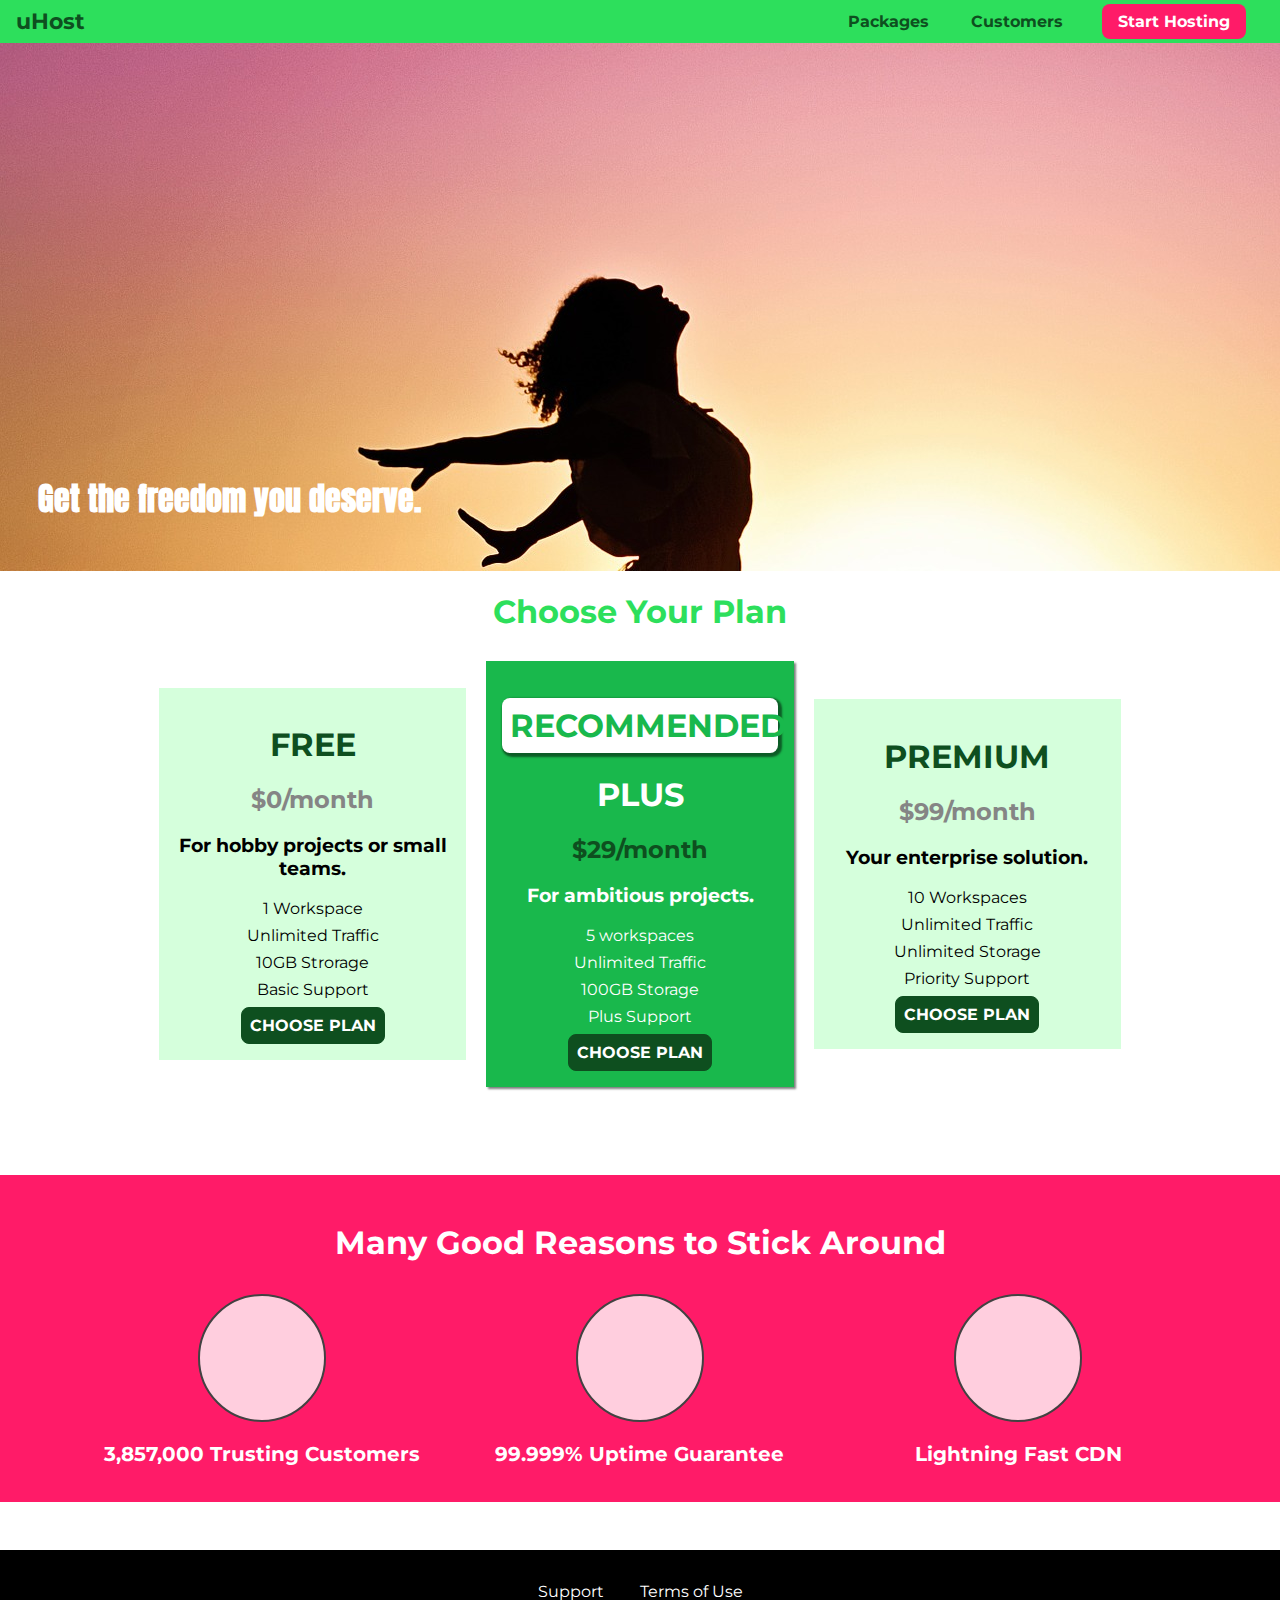
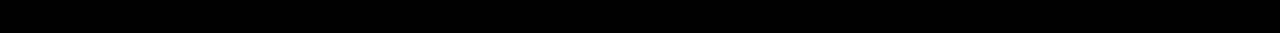
==== index.html @ 12576db8 "init commit" ====
<!DOCTYPE html>
<html lang="en">

<head>
  <meta charset="utf-8" />
  <meta http-equiv="X-UA-Compatible" contect="ie=edge" />
  <title>uHost</title>
  <link rel="shartcut icon" href="favicon.png" />
  <link href="https://fonts.googleapis.com/css?family=Anton" rel="stylesheet" />
  <link href="https://fonts.googleapis.com/css?family=Montserrat:400,700" rel="stylesheet" />
  <link rel="stylesheet" href="shared.css">
  <link rel="stylesheet" href="main.css" />
</head>

<body>
  <header class="main-header">
    <div>
      <a href="index.html" class="main-header__brand">uHost</a>
    </div>
    <nav class="main-nav">
      <ul class="main-nav__items">
        <li class="main-nav__item">
          <a href="packages/index.html">Packages</a>
        </li>
        <li class="main-nav__item">
          <a href="customers/index.html">Customers</a>
        </li>
        <li class="main-nav__item main-nav__item--cta">
          <a href="start-hosting/index.html">Start Hosting</a>
        </li>
      </ul>
    </nav>
  </header>
  <main>
    <section id="product-overview">
      <h1>Get the freedom you deserve.</h1>
    </section>
    <section id="plans">
      <h1 class="section-title">Choose Your Plan</h1>
      <div class="plan__list">
        <article class="plan">
          <h1 class="plan__title">FREE</h1>
          <h2 class="plan__price">$0/month</h2>
          <h3>For hobby projects or small teams.</h3>
          <ul class="plan__features">
            <li class="plan__feature">1 Workspace</li>
            <li class="plan__feature">Unlimited Traffic</li>
            <li class="plan__feature">10GB Strorage</li>
            <li class="plan__feature">Basic Support</li>
          </ul>
          <div>
            <button class="button">CHOOSE PLAN</button>
          </div>
        </article>
        <article class="plan plan--highlighted">
          <h1 class="plan__annotation">RECOMMENDED</h1>
          <h1 class="plan__title">PLUS</h1>
          <h2 class="plan__price">$29/month</h2>
          <h3>For ambitious projects.</h3>
          <ul class="plan__features">
            <li class="plan__feature">5 workspaces</li>
            <li class="plan__feature">Unlimited Traffic</li>
            <li class="plan__feature">100GB Storage</li>
            <li class="plan__feature">Plus Support</li>
          </ul>
          <div>
            <button class="button">CHOOSE PLAN</button>
          </div>
        </article>
        <article class="plan">
          <h1 class="plan__title">PREMIUM</h1>
          <h2 class="plan__price">$99/month</h2>
          <h3>Your enterprise solution.</h3>
          <ul class="plan__features">
            <li class="plan__feature">10 Workspaces</li>
            <li class="plan__feature">Unlimited Traffic</li>
            <li class="plan__feature">Unlimited Storage</li>
            <li class="plan__feature">Priority Support</li>
          </ul>
          <div>
            <button class="button">CHOOSE PLAN</button>
          </div>
        </article>
      </div>
    </section>
    <section id="key-features">
      <h1 class="section-title">Many Good Reasons to Stick Around</h1>
      <ul class="key-feature__list">
        <li class="key-feature">
          <div class="key-feature__image">

          </div>
          <p class="key-feature__description">3,857,000 Trusting Customers</p>
        </li>
        <li class="key-feature">
          <div class="key-feature__image">

          </div>
          <p class="key-feature__description">99.999% Uptime Guarantee</p>
        </li>
        <li class="key-feature">
          <div class="key-feature__image">

          </div>
          <p class="key-feature__description">Lightning Fast CDN</p>
        </li>
      </ul>
    </section>
  </main>
  <footer class="main-footer">
    <nav>
      <ul class="main-footer__links">
        <li class="main-footer__link"><a href="#">Support</a></li>
        <li class="main-footer__link"><a href="#">Terms of Use</a></li>
      </ul>
    </nav>
  </footer>
</body>
</html>
---- shared.css ----
* {
  box-sizing: border-box;
}

body {
  font-family: "Montserrat", sans-serif;
  margin: 0;
}

.main-header {
  width: 100%;
  position: fixed;
  top: 0;
  left: 0;
  background-color: #2ddf5c;
  padding: 8px 16px;
  z-index: 1;
}

.main-header>div {
  display: inline-block;
  vertical-align: middle;
}

.main-header__brand {
  color: #0e4f1f;
  text-decoration: none;
  font-weight: bold;
  font-size: 22px;
}

.main-nav {
  display: inline-block;
  text-align: right;
  width: calc(100% - 75px);
  vertical-align: middle;
}

.main-nav__items {
  margin: 0;
  padding: 0;
  list-style: none;
}

.main-nav__item {
  display: inline-block;
  margin: 0 16px;
}

.main-nav__item a {
  text-decoration: none;
  color: #0e4f1f;
  font-weight: bold;
  padding: 3px;
}

.main-nav__item a:hover,
.main-nav__item a:active {
  color: white;
  border-bottom: 5px solid white;
}

.main-nav__item--cta a {
  color: white;
  background-color: #ff1b68;
  padding: 8px 16px;
  border-radius: 8px;
}

.main-nav__item--cta a:hover,
.main-nav__item--cta a:active {
  color: #ff1b68;
  background-color: white;
  border: none;
}

.main-footer {
  background-color: #000;
  padding: 32px;
  margin-top: 48px;
}

.main-footer__links {
  list-style: none;
  margin: 0;
  padding: 0;
  text-align: center;
}

.main-footer__link {
  display: inline-block;
  margin: 0 16px;
}

.main-footer__link a {
  color: #fff;
  text-decoration: none;
}

.main-footer__link a:hover,
.main-footer__link a:active {
  color: #ccc;
}

.button {
  background-color: #0e4f1f;
  color: #fff;
  font: inherit;
  border: 1.5px solid #0e4f1f;
  padding: 8px;
  border-radius: 8px;
  font-weight: bold;
  cursor: pointer;
}

.button:hover,
.button:active {
  background-color: #fff;
  color: #0e4f1f;
}

.button:focus {
  outline: none;
}
---- main.css ----
#product-overview {
  background: url("freedom.jpg");
  width: 100%;
  height: 528px;
  padding: 10px;
  margin-top: 43px;
  position: relative;
}

.section-title {
  color: #2ddf5c;
  text-align: center;
}

#product-overview h1 {
  color: white;
  font-family: "Anton", sans-serif;
  position: absolute;
  bottom: 5%;
  left: 3%;
}

.plan__list {
  width: 80%;
  margin: auto;
  text-align: center;
}

.plan {
  background-color: #d5ffdc;
  text-align: center;
  padding: 16px;
  margin: 8px;
  display: inline-block;
  width: 30%;
  vertical-align: middle;
}

.plan--highlighted {
  background-color: #19b84c;
  color: #fff;
  box-shadow: 2px 2px 2px rgba(0, 0, 0, 0.5);
}

.plan__annotation {
  background-color: #fff;
  color: #19b84c;
  padding: 8px;
  box-shadow: 2px 2px 2px 2px rgba(0, 0, 0, 0.5);
  border-radius: 8px;
}

.plan__title {
  color: #0e4f1f
}

.plan__price {
  color: #858585;
}

.plan--highlighted .plan__title {
  color: #fff;
}

.plan--highlighted .plan__price {
  color: #0e4f1f;
}

.plan__features {
  list-style: none;
  margin: 0;
  padding: 0;
}

.plan__feature {
  margin: 8px 0;
}

#key-features {
  background-color: #ff1b68;
  margin-top: 80px;
  padding: 16px;
}

#key-features .section-title {
  color: #fff;
  margin: 32px;
}

.key-feature__list {
  list-style: none;
  margin: 0;
  padding: 0;
  text-align: center;
}

.key-feature {
  display: inline-block;
  width: 30%;
  vertical-align: top;
}

.key-feature__image {
  background-color: #ffcede;
  width: 128px;
  height: 128px;
  border: 2px solid #424242;
  border-radius: 50%;
  margin: auto;
}

.key-feature__description {
  text-align: center;
  font-weight: bold;
  font-size: 20px;
  color: #fff;
}
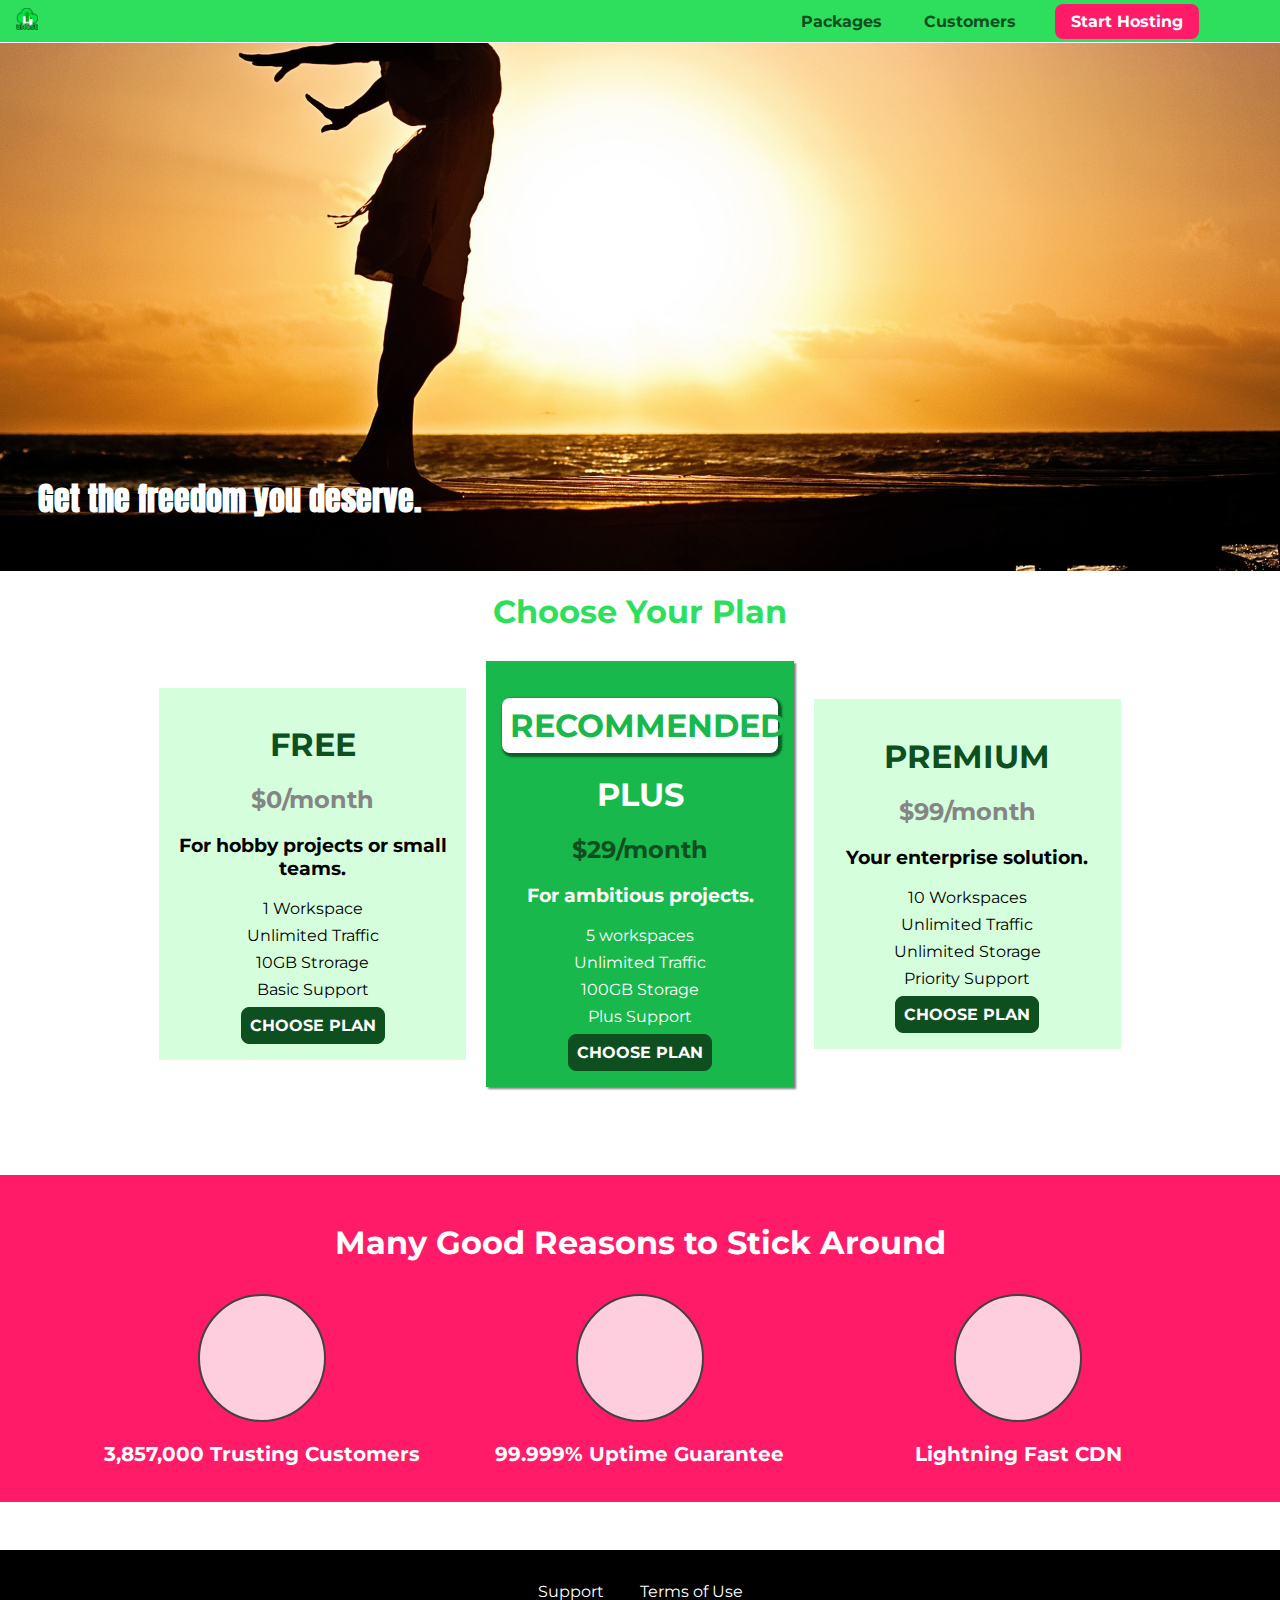
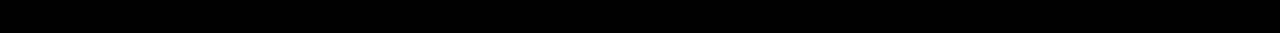
==== commit 55ad1e06: "add logo img" ====
--- a/index.html
+++ b/index.html
@@ -15,7 +15,9 @@
 <body>
   <header class="main-header">
     <div>
-      <a href="index.html" class="main-header__brand">uHost</a>
+      <a href="index.html" class="main-header__brand">
+        <img src="images/uhost-icon.png" alt="uHost - Youre favorite hosting company">
+      </a>
     </div>
     <nav class="main-nav">
       <ul class="main-nav__items">
@@ -116,4 +118,5 @@
     </nav>
   </footer>
 </body>
+
 </html>--- a/shared.css
+++ b/shared.css
@@ -27,6 +27,12 @@
   text-decoration: none;
   font-weight: bold;
   font-size: 22px;
+  height: 22px;
+  display: inline-block;
+}
+
+.main-header__brand img {
+  height: 100%;
 }
 
 .main-nav {
--- a/main.css
+++ b/main.css
@@ -1,5 +1,11 @@
 #product-overview {
-  background: url("freedom.jpg");
+  background: url("images/freedom.jpg") left 10% bottom 20%/cover no-repeat border-box;
+  /* background-image: url("freedom.jpg") ;
+  background-size: cover;
+  background-position: left 10% bottom 20%;
+  background-repeat: no-repeat;
+  background-origin: border-box; */
+  background-clip: border-box;
   width: 100%;
   height: 528px;
   padding: 10px;
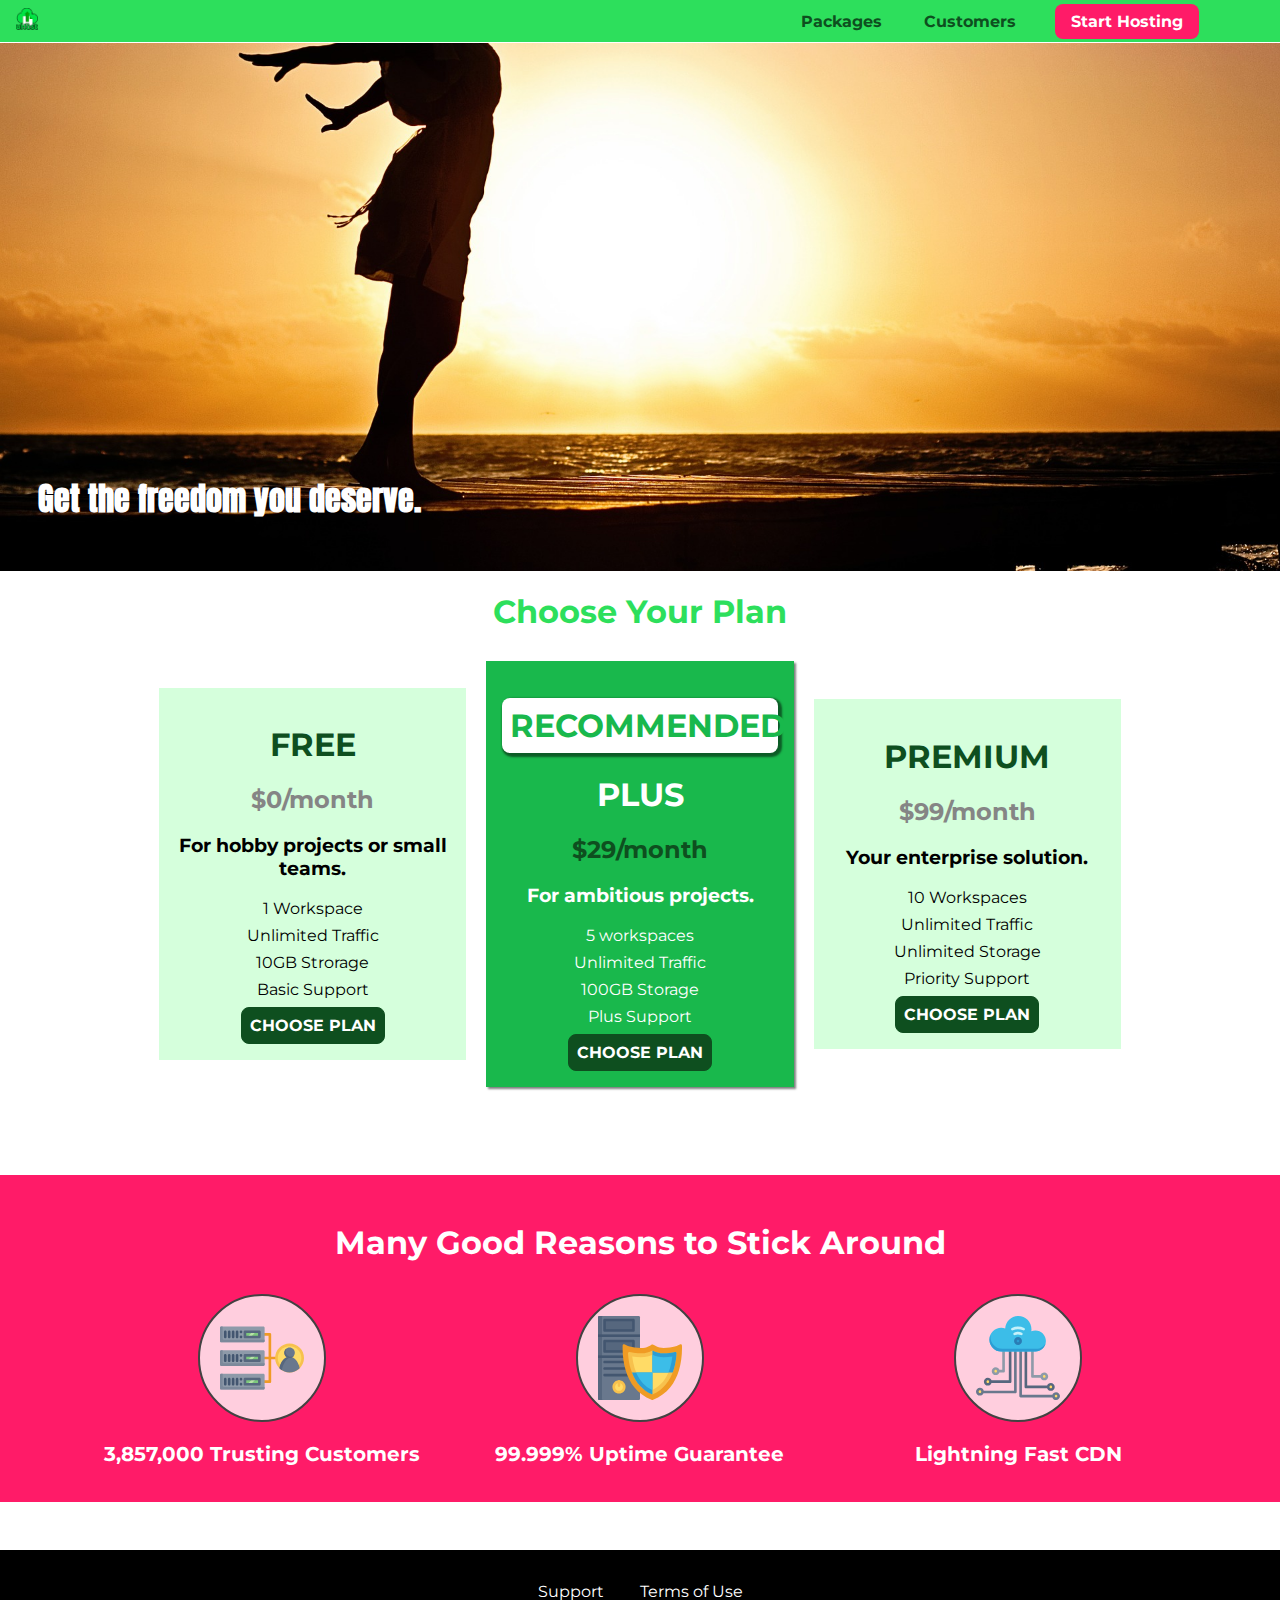
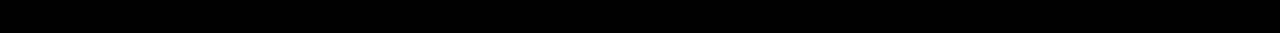
==== commit a1759ebe: "add svgs" ====
--- a/index.html
+++ b/index.html
@@ -90,19 +90,185 @@
       <ul class="key-feature__list">
         <li class="key-feature">
           <div class="key-feature__image">
+            <svg viewBox="0 0 512 512">
+              <path style="fill:#F09B24;" d="M344,248h-32V112c0-4.418-3.582-8-8-8h-40c-4.418,0-8,3.582-8,8s3.582,8,8,8h32v128h-32  c-4.418,0-8,3.582-8,8s3.582,8,8,8h32v128h-32c-4.418,0-8,3.582-8,8s3.582,8,8,8h40c4.418,0,8-3.582,8-8V264h32c4.418,0,8-3.582,8-8  S348.418,248,344,248z"
+              />
+              <path style="fill:#8E9AA9;" d="M264,64H8c-4.418,0-8,3.582-8,8v80c0,4.418,3.582,8,8,8h256c4.418,0,8-3.582,8-8V72  C272,67.582,268.418,64,264,64z"
+              />
+              <path style="fill:#7C899B;" d="M24,144c-4.418,0-8-3.582-8-8V64H8c-4.418,0-8,3.582-8,8v80c0,4.418,3.582,8,8,8h256  c4.418,0,8-3.582,8-8v-8H24z"
+              />
+              <rect x="152" y="96" style="fill:#B8E3A8;" width="88" height="32" />
+              <g>
+                  <polygon style="fill:#7EC97D;" points="152,96 152,128 166,128 198,96  " />
+                  <polygon style="fill:#7EC97D;" points="220,96 188,128 240,128 240,96  " />
+              </g>
+              <path style="fill:#56677E;" d="M240,136h-88c-4.418,0-8-3.582-8-8V96c0-4.418,3.582-8,8-8h88c4.418,0,8,3.582,8,8v32  C248,132.418,244.418,136,240,136z M160,120h72v-16h-72V120z"
+              />
+              <g>
+                  <path style="fill:#435670;" d="M32,136c-4.418,0-8-3.582-8-8V96c0-4.418,3.582-8,8-8s8,3.582,8,8v32C40,132.418,36.418,136,32,136z   "
+                  />
+                  <path style="fill:#435670;" d="M56,136c-4.418,0-8-3.582-8-8V96c0-4.418,3.582-8,8-8s8,3.582,8,8v32C64,132.418,60.418,136,56,136z   "
+                  />
+                  <path style="fill:#435670;" d="M80,136c-4.418,0-8-3.582-8-8V96c0-4.418,3.582-8,8-8s8,3.582,8,8v32C88,132.418,84.418,136,80,136z   "
+                  />
+                  <path style="fill:#435670;" d="M104,136c-4.418,0-8-3.582-8-8V96c0-4.418,3.582-8,8-8s8,3.582,8,8v32   C112,132.418,108.418,136,104,136z"
+                  />
+                  <path style="fill:#435670;" d="M128,105c-4.418,0-8-3.582-8-8v-1c0-4.418,3.582-8,8-8s8,3.582,8,8v1   C136,101.418,132.418,105,128,105z"
+                  />
+                  <path style="fill:#435670;" d="M128,136c-4.418,0-8-3.582-8-8v-1c0-4.418,3.582-8,8-8s8,3.582,8,8v1   C136,132.418,132.418,136,128,136z"
+                  />
+              </g>
+              <path style="fill:#8E9AA9;" d="M264,208H8c-4.418,0-8,3.582-8,8v80c0,4.418,3.582,8,8,8h256c4.418,0,8-3.582,8-8v-80  C272,211.582,268.418,208,264,208z"
+              />
+              <path style="fill:#7C899B;" d="M24,288c-4.418,0-8-3.582-8-8v-72H8c-4.418,0-8,3.582-8,8v80c0,4.418,3.582,8,8,8h256  c4.418,0,8-3.582,8-8v-8H24z"
+              />
+              <rect x="152" y="240" style="fill:#B8E3A8;" width="88" height="32" />
+              <g>
+                  <polygon style="fill:#7EC97D;" points="152,240 152,272 166,272 198,240  " />
+                  <polygon style="fill:#7EC97D;" points="220,240 188,272 240,272 240,240  " />
+              </g>
+              <path style="fill:#56677E;" d="M240,280h-88c-4.418,0-8-3.582-8-8v-32c0-4.418,3.582-8,8-8h88c4.418,0,8,3.582,8,8v32  C248,276.418,244.418,280,240,280z M160,264h72v-16h-72V264z"
+              />
+              <g>
+                  <path style="fill:#435670;" d="M32,280c-4.418,0-8-3.582-8-8v-32c0-4.418,3.582-8,8-8s8,3.582,8,8v32C40,276.418,36.418,280,32,280   z"
+                  />
+                  <path style="fill:#435670;" d="M56,280c-4.418,0-8-3.582-8-8v-32c0-4.418,3.582-8,8-8s8,3.582,8,8v32C64,276.418,60.418,280,56,280   z"
+                  />
+                  <path style="fill:#435670;" d="M80,280c-4.418,0-8-3.582-8-8v-32c0-4.418,3.582-8,8-8s8,3.582,8,8v32C88,276.418,84.418,280,80,280   z"
+                  />
+                  <path style="fill:#435670;" d="M104,280c-4.418,0-8-3.582-8-8v-32c0-4.418,3.582-8,8-8s8,3.582,8,8v32   C112,276.418,108.418,280,104,280z"
+                  />
+                  <path style="fill:#435670;" d="M128,249c-4.418,0-8-3.582-8-8v-1c0-4.418,3.582-8,8-8s8,3.582,8,8v1   C136,245.418,132.418,249,128,249z"
+                  />
+                  <path style="fill:#435670;" d="M128,280c-4.418,0-8-3.582-8-8v-1c0-4.418,3.582-8,8-8s8,3.582,8,8v1   C136,276.418,132.418,280,128,280z"
+                  />
+              </g>
+              <path style="fill:#8E9AA9;" d="M264,352H8c-4.418,0-8,3.582-8,8v80c0,4.418,3.582,8,8,8h256c4.418,0,8-3.582,8-8v-80  C272,355.582,268.418,352,264,352z"
+              />
+              <path style="fill:#7C899B;" d="M24,432c-4.418,0-8-3.582-8-8v-72H8c-4.418,0-8,3.582-8,8v80c0,4.418,3.582,8,8,8h256  c4.418,0,8-3.582,8-8v-8H24z"
+              />
+              <rect x="152" y="384" style="fill:#B8E3A8;" width="88" height="32" />
+              <g>
+                  <polygon style="fill:#7EC97D;" points="152,384 152,416 166,416 198,384  " />
+                  <polygon style="fill:#7EC97D;" points="220,384 188,416 240,416 240,384  " />
+              </g>
+              <path style="fill:#56677E;" d="M240,424h-88c-4.418,0-8-3.582-8-8v-32c0-4.418,3.582-8,8-8h88c4.418,0,8,3.582,8,8v32  C248,420.418,244.418,424,240,424z M160,408h72v-16h-72V408z"
+              />
+              <g>
+                  <path style="fill:#435670;" d="M32,424c-4.418,0-8-3.582-8-8v-32c0-4.418,3.582-8,8-8s8,3.582,8,8v32C40,420.418,36.418,424,32,424   z"
+                  />
+                  <path style="fill:#435670;" d="M56,424c-4.418,0-8-3.582-8-8v-32c0-4.418,3.582-8,8-8s8,3.582,8,8v32C64,420.418,60.418,424,56,424   z"
+                  />
+                  <path style="fill:#435670;" d="M80,424c-4.418,0-8-3.582-8-8v-32c0-4.418,3.582-8,8-8s8,3.582,8,8v32C88,420.418,84.418,424,80,424   z"
+                  />
+                  <path style="fill:#435670;" d="M104,424c-4.418,0-8-3.582-8-8v-32c0-4.418,3.582-8,8-8s8,3.582,8,8v32   C112,420.418,108.418,424,104,424z"
+                  />
+                  <path style="fill:#435670;" d="M128,393c-4.418,0-8-3.582-8-8v-1c0-4.418,3.582-8,8-8s8,3.582,8,8v1   C136,389.418,132.418,393,128,393z"
+                  />
+                  <path style="fill:#435670;" d="M128,424c-4.418,0-8-3.582-8-8v-1c0-4.418,3.582-8,8-8s8,3.582,8,8v1   C136,420.418,132.418,424,128,424z"
+                  />
+              </g>
+              <path style="fill:#F7C14D;" d="M424,168c-48.523,0-88,39.477-88,88s39.477,88,88,88s88-39.477,88-88S472.523,168,424,168z" />
+              <path style="fill:#FFDB66;" d="M424,184c-39.701,0-72,32.299-72,72s32.299,72,72,72s72-32.299,72-72S463.701,184,424,184z" />
+              <path style="fill:#69788D;" d="M484.893,314.16C476.393,274.588,451.922,248,424,248s-52.393,26.588-60.893,66.16  c-0.605,2.82,0.354,5.749,2.511,7.664C381.731,336.124,402.465,344,424,344s42.269-7.876,58.381-22.176  C484.539,319.909,485.498,316.98,484.893,314.16z"
+              />
+              <path style="fill:#56677E;" d="M434.053,249.171C430.768,248.403,427.411,248,424,248c-27.922,0-52.393,26.588-60.893,66.16  c-0.605,2.82,0.354,5.749,2.511,7.664c3.383,3.002,6.979,5.703,10.734,8.125C384.904,286.243,407.373,255.378,434.053,249.171z"
+              />
+              <path style="fill:#69788D;" d="M424,192c-17.645,0-32,14.355-32,32s14.355,32,32,32s32-14.355,32-32S441.645,192,424,192z" />
+              <path style="fill:#56677E;" d="M432,248c-17.645,0-32-14.355-32-32c0-6.783,2.128-13.076,5.742-18.258  C397.444,203.53,392,213.138,392,224c0,17.645,14.355,32,32,32c10.862,0,20.471-5.444,26.258-13.742  C445.076,245.872,438.783,248,432,248z"
+              />
+
+          </svg>
 
           </div>
           <p class="key-feature__description">3,857,000 Trusting Customers</p>
         </li>
         <li class="key-feature">
           <div class="key-feature__image">
-
+            <svg viewBox="0 0 512 512">
+              <path style="fill:#69788D;" d="M248,0H8C3.582,0,0,3.582,0,8v496c0,4.418,3.582,8,8,8h240c4.418,0,8-3.582,8-8V8  C256,3.582,252.418,0,248,0z"
+              />
+              <path style="fill:#56677E;" d="M24,504V8c0-4.418,3.582-8,8-8H8C3.582,0,0,3.582,0,8v496c0,4.418,3.582,8,8,8h24  C27.582,512,24,508.418,24,504z"
+              />
+              <g>
+                  <rect x="0" y="112" style="fill:#435670;" width="256" height="16" />
+                  <rect x="0" y="240" style="fill:#435670;" width="256" height="16" />
+              </g>
+              <path style="fill:#F7C14D;" d="M128,392c-22.056,0-40,17.944-40,40s17.944,40,40,40s40-17.944,40-40S150.056,392,128,392z" />
+              <path style="fill:#FFDB66;" d="M128,408c-13.233,0-24,10.767-24,24s10.767,24,24,24s24-10.767,24-24S141.233,408,128,408z" />
+              <path style="fill:#F7C14D;" d="M128,392c-2.739,0-5.414,0.278-8,0.805V424c0,4.418,3.582,8,8,8c4.418,0,8-3.582,8-8v-31.195  C133.414,392.278,130.739,392,128,392z"
+              />
+              <g>
+                  <path style="fill:#435670;" d="M216,288H40c-4.418,0-8-3.582-8-8s3.582-8,8-8h176c4.418,0,8,3.582,8,8S220.418,288,216,288z"
+                  />
+                  <path style="fill:#435670;" d="M216,328H40c-4.418,0-8-3.582-8-8s3.582-8,8-8h176c4.418,0,8,3.582,8,8S220.418,328,216,328z"
+                  />
+                  <path style="fill:#435670;" d="M216,368H40c-4.418,0-8-3.582-8-8s3.582-8,8-8h176c4.418,0,8,3.582,8,8S220.418,368,216,368z"
+                  />
+                  <path style="fill:#435670;" d="M216,16H40c-4.418,0-8,3.582-8,8v64c0,4.418,3.582,8,8,8h176c4.418,0,8-3.582,8-8V24   C224,19.582,220.418,16,216,16z"
+                  />
+              </g>
+              <rect x="48" y="32" style="fill:#56677E;" width="160" height="48" />
+              <path style="fill:#435670;" d="M216,144H40c-4.418,0-8,3.582-8,8v64c0,4.418,3.582,8,8,8h176c4.418,0,8-3.582,8-8v-64  C224,147.582,220.418,144,216,144z"
+              />
+              <rect x="48" y="160" style="fill:#56677E;" width="160" height="48" />
+              <path style="fill:#F09B24;" d="M511.747,180.237c-0.194-6.537-8.107-10.107-13.135-5.894c-5.6,4.693-42.904,21.282-98.514,21.282  c-33.45,0-64.625-20.999-64.929-21.206c-2.9-1.991-6.764-1.85-9.512,0.346c-2.677,2.135-27.201,20.86-63.793,20.86  c-55.607,0-92.914-16.589-98.515-21.282c-5.028-4.211-12.941-0.645-13.135,5.894c-1.634,54.834,4.655,105.941,18.693,151.903  c12.096,39.604,29.759,74.047,52.497,102.373c27.538,34.304,62.743,59.882,104.66,76.045c3.069,1.918,6.757,1.921,9.83,0  c41.917-16.163,77.122-41.741,104.66-76.045c22.738-28.326,40.401-62.77,52.497-102.373  C507.092,286.179,513.381,235.071,511.747,180.237z"
+              />
+              <path style="fill:#F7C14D;" d="M476.21,221.226c-1.953-1.631-4.568-2.235-7.036-1.628c-21.686,5.327-44.926,8.028-69.075,8.028  c-25.926,0-49.633-8.975-64.955-16.504c-2.307-1.134-5.016-1.091-7.284,0.116c-14.059,7.477-36.919,16.388-65.994,16.388  c-24.153,0-47.394-2.701-69.075-8.028c-5.155-1.268-10.221,2.966-9.894,8.261c2.077,33.693,7.668,65.635,16.616,94.935  c22.774,74.565,66.139,126.334,128.888,153.868c2.032,0.891,4.397,0.891,6.43,0c61.777-27.107,104.716-78.876,127.62-153.868  c8.948-29.3,14.539-61.241,16.616-94.935C479.224,225.319,478.163,222.856,476.21,221.226z"
+              />
+              <path style="fill:#FFDB66;" d="M331.609,451.727c-52.604-25.289-89.304-70.987-109.144-135.944  c-6.532-21.39-11.162-44.336-13.82-68.447c17.133,2.852,34.952,4.291,53.22,4.291c29.394,0,53.376-7.793,69.978-15.561  c17.44,7.736,41.656,15.561,68.256,15.561c18.267,0,36.085-1.439,53.219-4.291c-2.659,24.112-7.288,47.06-13.82,68.448  C419.545,381.108,383.27,426.805,331.609,451.727z"
+              />
+              <g>
+                  <path style="fill:#2C9DD4;" d="M479.066,227.858c0.157-2.539-0.903-5.002-2.856-6.633s-4.568-2.235-7.036-1.628   c-21.686,5.327-44.926,8.028-69.075,8.028c-25.926,0-49.633-8.975-64.955-16.504c-1.057-0.52-2.2-0.78-3.345-0.806l-0.072,133.351   h123.601c2.556-6.746,4.933-13.702,7.123-20.874C471.398,293.493,476.989,261.552,479.066,227.858z"
+                  />
+                  <path style="fill:#2C9DD4;" d="M206.658,343.667c24.153,63.42,65.028,108.108,121.743,132.995c1.031,0.452,2.147,0.673,3.263,0.666   l0.063-133.661H206.658z"
+                  />
+              </g>
+              <g>
+                  <path style="fill:#3CBDE8;" d="M439.497,315.783c6.532-21.389,11.161-44.336,13.82-68.448c-17.134,2.852-34.952,4.291-53.219,4.291   c-26.6,0-50.815-7.824-68.256-15.561l-0.116,107.601h97.758C433.179,334.807,436.524,325.518,439.497,315.783z"
+                  />
+                  <path style="fill:#3CBDE8;" d="M232.523,343.667c21.144,50.298,54.363,86.56,99.087,108.06l0.117-108.06H232.523z" />
+              </g>
+          </svg>
           </div>
           <p class="key-feature__description">99.999% Uptime Guarantee</p>
         </li>
         <li class="key-feature">
           <div class="key-feature__image">
-
+            <svg viewBox="0 0 512 512">
+              <path style="fill:#8E9AA9;" d="M168,200c-4.418,0-8,3.582-8,8v120h-17.376c-3.302-9.311-12.194-16-22.624-16  c-13.234,0-24,10.767-24,24s10.766,24,24,24c10.429,0,19.321-6.689,22.624-16H168c4.418,0,8-3.582,8-8V208  C176,203.582,172.418,200,168,200z"
+              />
+              <path style="fill:#FFDB66;" d="M120,328c-4.411,0-8,3.589-8,8s3.589,8,8,8s8-3.589,8-8S124.411,328,120,328z" />
+              <path style="fill:#56677E;" d="M208,200c-4.418,0-8,3.582-8,8v184H94.624C91.322,382.689,82.43,376,72,376  c-13.234,0-24,10.767-24,24s10.766,24,24,24c10.429,0,19.321-6.689,22.624-16H208c4.418,0,8-3.582,8-8V208  C216,203.582,212.418,200,208,200z"
+              />
+              <path style="fill:#FFDB66;" d="M72,392c-4.411,0-8,3.589-8,8s3.589,8,8,8s8-3.589,8-8S76.411,392,72,392z" />
+              <path style="fill:#69788D;" d="M240,208c-4.418,0-8,3.582-8,8v239H47.24c-2.671-10.34-12.078-18-23.24-18c-13.234,0-24,10.767-24,24  s10.766,24,24,24c9.666,0,18.009-5.747,21.809-14H240c4.418,0,8-3.582,8-8V216C248,211.582,244.418,208,240,208z"
+              />
+              <path style="fill:#FFDB66;" d="M24,453c-4.411,0-8,3.589-8,8s3.589,8,8,8s8-3.589,8-8S28.411,453,24,453z" />
+              <path style="fill:#69788D;" d="M488,464c-10.429,0-19.321,6.689-22.624,16H280V208c0-4.418-3.582-8-8-8s-8,3.582-8,8v280  c0,4.418,3.582,8,8,8h193.376c3.302,9.311,12.194,16,22.624,16c13.234,0,24-10.767,24-24S501.234,464,488,464z"
+              />
+              <path style="fill:#FFDB66;" d="M488,480c-4.411,0-8,3.589-8,8s3.589,8,8,8s8-3.589,8-8S492.411,480,488,480z" />
+              <path style="fill:#56677E;" d="M456,408c-10.429,0-19.321,6.689-22.624,16H312V208c0-4.418-3.582-8-8-8s-8,3.582-8,8v224  c0,4.418,3.582,8,8,8h129.376c3.302,9.311,12.194,16,22.624,16c13.234,0,24-10.767,24-24S469.234,408,456,408z"
+              />
+              <path style="fill:#FFDB66;" d="M456,424c-4.411,0-8,3.589-8,8s3.589,8,8,8s8-3.589,8-8S460.411,424,456,424z" />
+              <path style="fill:#8E9AA9;" d="M416,344c-10.429,0-19.321,6.689-22.624,16H352V208c0-4.418-3.582-8-8-8s-8,3.582-8,8v160  c0,4.418,3.582,8,8,8h49.376c3.302,9.311,12.194,16,22.624,16c13.234,0,24-10.767,24-24S429.234,344,416,344z"
+              />
+              <path style="fill:#FFDB66;" d="M416,360c-4.411,0-8,3.589-8,8s3.589,8,8,8s8-3.589,8-8S420.411,360,416,360z" />
+              <path style="fill:#3CBDE8;" d="M362,88c-8.741,0-17.231,1.751-25.06,5.085C337.646,88.797,338,84.43,338,80  c0-44.112-35.888-80-80-80c-42.823,0-77.895,33.816-79.909,76.149C170.393,73.415,162.244,72,154,72c-39.701,0-72,32.299-72,72  s32.299,72,72,72h208c35.29,0,64-28.71,64-64S397.29,88,362,88z"
+              />
+              <path style="fill:#2C9DD4;" d="M368,200H160c-39.701,0-72-32.299-72-72c0-5.863,0.721-11.559,2.05-17.019  C84.918,120.88,82,132.102,82,144c0,39.701,32.299,72,72,72h208c30.389,0,55.88-21.296,62.379-49.743  C413.565,186.327,392.352,200,368,200z"
+              />
+              <path style="fill:#2A7DB5;" d="M256,128c-13.234,0-24,10.767-24,24s10.766,24,24,24c13.233,0,24-10.767,24-24S269.233,128,256,128z"
+              />
+              <path style="fill:#2C9DD4;" d="M256,144c-4.411,0-8,3.589-8,8s3.589,8,8,8c4.411,0,8-3.589,8-8S260.411,144,256,144z" />
+              <g>
+                  <path style="fill:#C5F1FA;" d="M221.755,87.695c-2.994,0-5.864-1.688-7.233-4.572c-1.894-3.991-0.194-8.763,3.798-10.657   C230.157,66.849,242.834,64,256,64c13.166,0,25.844,2.849,37.68,8.466c3.992,1.895,5.692,6.666,3.798,10.657   s-6.666,5.692-10.657,3.798C277.144,82.328,266.774,80,256,80c-10.774,0-21.144,2.328-30.821,6.921   C224.072,87.446,222.904,87.695,221.755,87.695z"
+                  />
+                  <path style="fill:#C5F1FA;" d="M276.545,116.618c-1.148,0-2.316-0.249-3.424-0.774C267.745,113.293,261.985,112,256,112   c-5.985,0-11.745,1.293-17.121,3.844c-3.991,1.895-8.763,0.192-10.657-3.798c-1.894-3.992-0.193-8.764,3.798-10.657   C239.557,97.813,247.625,96,256,96c8.376,0,16.444,1.813,23.98,5.389c3.991,1.894,5.692,6.665,3.798,10.657   C282.41,114.93,279.539,116.618,276.545,116.618z"
+                  />
+              </g>
+
+          </svg>
           </div>
           <p class="key-feature__description">Lightning Fast CDN</p>
         </li>
--- a/main.css
+++ b/main.css
@@ -113,6 +113,7 @@
   border: 2px solid #424242;
   border-radius: 50%;
   margin: auto;
+  padding: 20px;
 }
 
 .key-feature__description {
